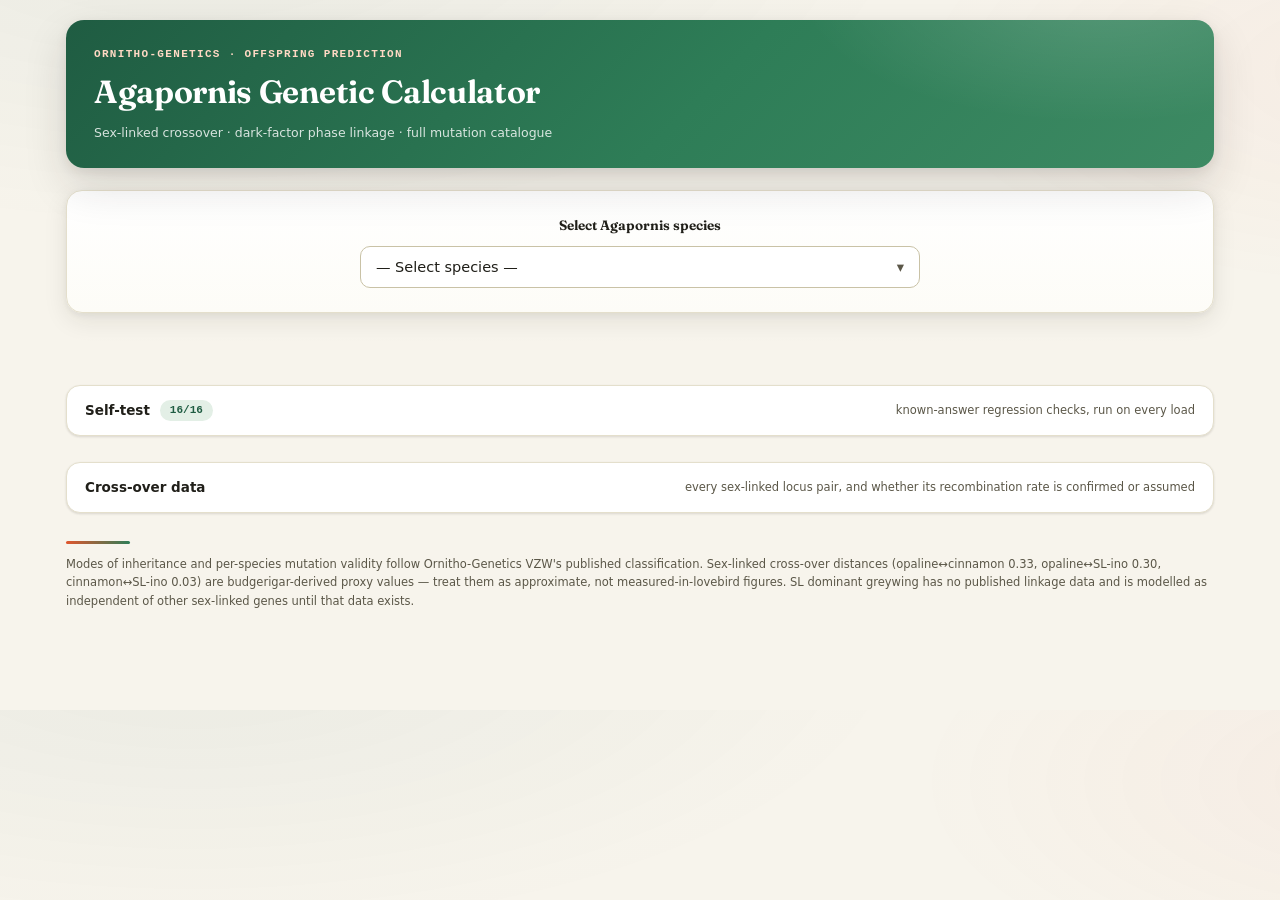
==== index.html @ 7ef927b9 "Initial commit: Agapornis genetic offspring calculator Client-side calculator predicting chick pheno" ====
<!DOCTYPE html>
<html lang="en">
<head>
<meta charset="UTF-8">
<meta name="viewport" content="width=device-width, initial-scale=1.0">
<title>Agapornis Genetic Calculator</title>
<link rel="preconnect" href="https://fonts.googleapis.com">
<link rel="preconnect" href="https://fonts.gstatic.com" crossorigin>
<link href="https://fonts.googleapis.com/css2?family=Fraunces:opsz,wght@9..144,500;9..144,650;9..144,750&display=swap" rel="stylesheet">
<link rel="stylesheet" href="style.css">
</head>
<body>
<div class="wrap">

  <header class="masthead">
    <div class="brand">
      <div class="kicker">Ornitho-genetics · offspring prediction</div>
      <h1>Agapornis Genetic Calculator</h1>
      <div class="sub">Sex-linked crossover · dark-factor phase linkage · full mutation catalogue</div>
    </div>
  </header>

  <!-- Shown only when viewing a shared-results link (#shared=...); replaces
       the interactive calculator with a read-only summary. Populated by
       enterSharedView() in script.js. -->
  <div id="shared-banner" style="display:none;"></div>

  <div class="header-controls" id="header-controls">
    <label for="species-trigger" class="field-label">Select Agapornis species</label>
    <div class="custom-select" id="species-custom">
      <button type="button" class="custom-select-trigger" id="species-trigger" aria-haspopup="listbox" aria-expanded="false">
        <span id="species-trigger-label">— Select species —</span>
        <span class="custom-select-arrow">&#9662;</span>
      </button>
      <ul class="custom-select-options" id="species-options" role="listbox" style="display:none;">
        <li role="option" data-value="none">— Select species —</li>
        <li role="option" data-value="white_eye_ring">White Eye-Ring Group (<i>A. fischeri</i>, <i>A. personatus</i>, <i>A. lilianae</i>, <i>A. nigrigenis</i>)</li>
        <li role="option" data-value="roseicollis"><i>Agapornis roseicollis</i></li>
        <li role="option" data-value="taranta"><i>Agapornis taranta</i></li>
      </ul>
    </div>
    <!-- Hidden native select: the real value store. All existing JS reads
         document.getElementById("species").value; only the visible control
         above it changed, to allow partial italics inside options. -->
    <select id="species" style="display:none;" tabindex="-1" aria-hidden="true">
      <option value="none">-- Select Species --</option>
      <option value="white_eye_ring">White Eye-Ring Group (Fischeri, Personatus, Lilianae, Nigrigenis)</option>
      <option value="roseicollis">Agapornis roseicollis</option>
      <option value="taranta">Agapornis taranta</option>
    </select>
  </div>

  <div id="symbol-toggle-wrap" style="display:none;">
    <button type="button" class="btn ghost small" id="toggle-symbols-btn" onclick="toggleGeneticSymbols()">Hide genetic symbols</button>
  </div>

  <div class="container" id="calculator-ui" style="display: none;">
    <section class="bird-column sire" id="sire-column">
      <h2><span class="dot"></span>Sire <span class="sexmark">♂ ZZ</span></h2>
      <div id="sire-categories"></div>
    </section>
    <section class="bird-column dam" id="dam-column">
      <h2><span class="dot"></span>Dam <span class="sexmark">♀ ZW</span></h2>
      <div id="dam-categories"></div>
    </section>
  </div>

  <div id="controls-container" class="actions">
    <button type="button" class="btn ghost" id="reset-btn" style="display: none;" onclick="resetCalculator()">Reset</button>
    <button type="button" class="btn primary" id="calc-btn" style="display: none;" onclick="calculateGenetics()">Generate offspring</button>
  </div>

  <!-- RESULTS DISPLAY -->
  <div id="results-container">
    <h2>Breeding outcome</h2>
    <div id="parents-summary" class="parents-summary"></div>
    <div id="results-content"></div>

    <div id="share-container" style="display:none;">
      <button type="button" class="btn ghost small" id="share-btn" onclick="shareResults()">Share results</button>
      <div id="share-link-box" class="share-link-box" style="display:none;"></div>
    </div>
  </div>

  <details class="self-test" id="self-test-panel">
    <summary>Self-test <span class="pill" id="self-test-pill">…</span>
      <span class="sthint">known-answer regression checks, run on every load</span></summary>
    <div id="self-test-body"></div>
  </details>

  <details class="self-test" id="linkage-panel">
    <summary>Cross-over data
      <span class="sthint">every sex-linked locus pair, and whether its recombination rate is confirmed or assumed</span></summary>
    <div id="linkage-body" class="linkage-list"></div>
  </details>

  <footer class="footnote">
    Modes of inheritance and per-species mutation validity follow Ornitho-Genetics VZW's published
    classification. Sex-linked cross-over distances (opaline↔cinnamon 0.33, opaline↔SL-ino 0.30,
    cinnamon↔SL-ino 0.03) are budgerigar-derived proxy values — treat them as approximate, not
    measured-in-lovebird figures. SL dominant greywing has no published linkage data and is modelled
    as independent of other sex-linked genes until that data exists.
  </footer>
</div>

<script src="script.js"></script>
</body>
</html>
---- style.css ----
@import url('https://fonts.googleapis.com/css2?family=Fraunces:opsz,wght@9..144,500;9..144,650;9..144,750&display=swap');

:root{
  --paper:#F7F4EC; --ink:#201F19; --ink-soft:#5B5748; --line:#E4DFCC; --line-strong:#C9C2A6;
  --green:#1F5C42; --green-2:#2E7D57; --green-soft:#E3EFE6;
  --coral:#E0562E; --coral-2:#F3814A; --coral-soft:#FCE6DA;
  --sire:#25507A; --sire-2:#3A75AC; --sire-soft:#E4EDF5;
  --dam:#9C2F4F; --dam-2:#C5486D; --dam-soft:#F6E4EA;
  --warn:#8A6D1E; --warn-soft:#F7EFD6; --ok:#1F5C42; --bad:#B23A32;
  --mono:ui-monospace,"SF Mono",Menlo,Consolas,"Liberation Mono",monospace;
  --sans:system-ui,-apple-system,"Segoe UI",Roboto,Helvetica,Arial,sans-serif;
  --display:"Fraunces",Georgia,serif;
  --r:10px;
  --shadow-sm:0 1px 3px rgba(32,31,25,.06), 0 1px 2px rgba(32,31,25,.08);
  --shadow-md:0 8px 24px rgba(32,31,25,.09), 0 2px 6px rgba(32,31,25,.06);
  --shadow-lg:0 18px 44px rgba(32,31,25,.14), 0 4px 12px rgba(32,31,25,.08);
}
*{box-sizing:border-box}
html,body{margin:0}
body{background:
    radial-gradient(1200px 500px at 15% -10%, rgba(31,92,66,.06), transparent 60%),
    radial-gradient(900px 400px at 110% 10%, rgba(224,86,46,.05), transparent 55%),
    var(--paper);
  color:var(--ink);font-family:var(--sans);line-height:1.55;
  -webkit-font-smoothing:antialiased;font-size:15px}
.wrap{max-width:1180px;margin:0 auto;padding:20px 16px 100px}
sup{font-size:.72em} sub{font-size:.72em}

/* ---------- masthead ---------- */
.masthead{position:relative;border:none;border-radius:18px;padding:26px 28px;margin-bottom:22px;
  background:linear-gradient(135deg, var(--green) 0%, var(--green-2) 55%, #3d8a63 100%);
  box-shadow:var(--shadow-lg);overflow:hidden}
.masthead::after{content:"";position:absolute;inset:0;
  background:radial-gradient(500px 220px at 90% -20%, rgba(255,255,255,.16), transparent 60%);
  pointer-events:none}
.brand h1{font-family:var(--display);font-size:32px;margin:4px 0 0;letter-spacing:-.01em;
  font-weight:650;color:#fff}
.brand .sub{font-size:12.5px;color:rgba(255,255,255,.82);margin-top:6px}
.kicker{font-family:var(--mono);font-size:11px;color:#FFD9C4;letter-spacing:.12em;text-transform:uppercase;font-weight:600}

/* ---------- header controls / species select ---------- */
.header-controls{text-align:center;margin-bottom:24px;padding:24px;
  background:linear-gradient(180deg, #fff, #fdfcf7);
  border:1px solid var(--line);border-radius:16px;box-shadow:var(--shadow-md)}
.field-label{display:block;font-weight:650;font-size:13.5px;margin-bottom:10px;color:var(--ink);font-family:var(--display)}
.custom-select{position:relative;width:100%;max-width:560px;margin:0 auto;text-align:left}
.custom-select-trigger{font-size:14.5px;padding:12px 15px;width:100%;border:1.5px solid var(--line-strong);
  border-radius:var(--r);cursor:pointer;background:#fff;color:var(--ink);display:flex;justify-content:space-between;
  align-items:center;font-family:inherit;transition:border-color .15s,box-shadow .15s}
.custom-select-trigger:hover,.custom-select-trigger:focus{border-color:var(--green-2);outline:none;
  box-shadow:0 0 0 4px var(--green-soft)}
.custom-select-arrow{color:var(--ink-soft);margin-left:10px}
.custom-select-options{list-style:none;margin:6px 0 0;padding:5px;position:absolute;left:0;right:0;z-index:20;
  background:#fff;border:1.5px solid var(--green-2);border-radius:var(--r);box-shadow:var(--shadow-lg);
  max-height:280px;overflow-y:auto}
.custom-select-options li{padding:9px 12px;border-radius:6px;cursor:pointer;font-size:14px;color:var(--ink)}
.custom-select-options li:hover{background:var(--green-soft);color:var(--green)}

/* ---------- buttons ---------- */
.btn{font-family:var(--sans);font-size:14.5px;font-weight:650;padding:12px 24px;border-radius:var(--r);
  border:1px solid transparent;cursor:pointer;transition:transform .12s ease,box-shadow .12s ease,background .15s ease}
.btn.small{padding:8px 14px;font-size:13px}
.btn.primary{background:linear-gradient(135deg, var(--coral-2), var(--coral));color:#fff;box-shadow:var(--shadow-md)}
.btn.primary:hover{transform:translateY(-1px);box-shadow:var(--shadow-lg)}
.btn.primary:active{transform:translateY(0)}
.btn.ghost{background:#fff;border-color:var(--line-strong);color:var(--ink-soft);box-shadow:var(--shadow-sm)}
.btn.ghost:hover{border-color:var(--ink);color:var(--ink);transform:translateY(-1px)}
#symbol-toggle-wrap{text-align:right;margin:0 0 12px}
.actions{position:sticky;bottom:0;background:linear-gradient(to top,var(--paper) 70%,transparent);
  padding:16px 0 6px;margin-top:10px;display:flex;gap:10px;justify-content:center;z-index:5}

/* ---------- parent columns ---------- */
.container{display:flex;gap:18px;flex-wrap:wrap}
.bird-column{flex:1;min-width:320px;background:#fff;border:1px solid var(--line);border-radius:16px;
  padding:16px 16px 20px;overflow:hidden;box-shadow:var(--shadow-md);position:relative;
  border-top:4px solid var(--line)}
.bird-column.sire{border-top-color:var(--sire-2)} .bird-column.dam{border-top-color:var(--dam-2)}
.bird-column h2{display:flex;align-items:center;gap:9px;font-family:var(--display);font-size:17px;
  font-weight:650;margin:0 0 14px;padding-bottom:12px;border-bottom:1px solid var(--line)}
.bird-column h2 .dot{width:12px;height:12px;border-radius:50%;flex:none;box-shadow:0 0 0 4px currentColor;opacity:.9}
.bird-column.sire h2 .dot{background:var(--sire-2);color:var(--sire-soft)}
.bird-column.dam h2 .dot{background:var(--dam-2);color:var(--dam-soft)}
.bird-column h2 .sexmark{margin-left:auto;font-family:var(--mono);font-size:11.5px;color:var(--ink-soft);font-weight:400}

/* ---------- category accordions ---------- */
details.cat{border-bottom:1px solid var(--line);border-radius:8px}
details.cat:last-child{border-bottom:none}
details.cat>summary{cursor:pointer;list-style:none;padding:11px 8px;font-size:12.5px;font-weight:750;
  color:var(--ink);letter-spacing:.02em;text-transform:uppercase;display:flex;align-items:center;gap:8px;
  border-radius:8px;transition:background .12s}
details.cat>summary:hover{background:var(--green-soft)}
details.cat>summary::-webkit-details-marker{display:none}
details.cat>summary::before{content:"";width:7px;height:7px;border-right:2px solid var(--coral);
  border-bottom:2px solid var(--coral);transform:rotate(-45deg);transition:transform .15s;flex:none}
details.cat[open]>summary::before{transform:rotate(45deg)}
.moi-h{font-size:11px;font-weight:700;color:var(--coral);text-transform:uppercase;letter-spacing:.05em;
  margin:12px 2px 4px}
.locus-block{margin:4px 0 4px 10px;padding-left:10px;border-left:2px solid var(--green-2)}
.locus-h{font-size:11.5px;color:var(--ink-soft);font-style:italic;margin:8px 0 4px}

/* ---------- mutation item ---------- */
.mutation-item{padding:8px 6px 10px;border-top:1px dashed var(--line);border-radius:6px;transition:background .12s}
.mutation-item:hover{background:#fbfaf5}
.mutation-item:first-of-type{border-top:none}
.mutation-label{display:flex;align-items:baseline;gap:10px;cursor:pointer;user-select:none;width:100%}
.mutation-label input[type="checkbox"]{margin-top:3px;flex:none;width:16px;height:16px;accent-color:var(--green-2)}
.mut-sym{font-family:var(--mono);font-size:12px;color:var(--green);background:var(--green-soft);
  border-radius:5px;padding:1px 7px;white-space:nowrap;flex:none;font-weight:600}
.mut-name{font-size:13.5px;color:var(--ink)}
.gene-options{display:none;margin:9px 0 0 26px}
.mutation-item.active .gene-options{display:block}
.seg{display:flex;gap:6px;flex-wrap:wrap}
.seg label{font-size:12px;padding:5px 12px;border-radius:16px;cursor:pointer;border:1px solid var(--line-strong);
  color:var(--ink-soft);background:transparent}
.seg label input{display:none}
.seg label:has(input:checked){background:var(--ink);border-color:var(--ink);color:#fff}

/* z-assign / t-assign (contextual linkage notes) */
.z-assign,.t-assign{display:none;margin-top:9px;padding:10px 11px;background:var(--green-soft);border-radius:var(--r)}
.assign-row{display:flex;align-items:center;gap:8px;flex-wrap:wrap}
.assign-label{font-size:11.5px;font-weight:700;color:var(--green);text-transform:uppercase;letter-spacing:.03em}
.pillopt{font-size:12px;padding:4px 11px;border-radius:14px;cursor:pointer;border:1px solid var(--line-strong);
  background:#fff;color:var(--ink-soft)}
.pillopt input{display:none}
.pillopt:has(input:checked){background:var(--green);border-color:var(--green);color:#fff}
.assign-note{font-size:11.5px;color:var(--ink-soft);margin:7px 0 0;line-height:1.4}

/* mutation notes */
.mnote{font-size:11.5px;border-radius:8px;padding:8px 10px;margin:8px 0 0 26px;line-height:1.4}
.mnote.warn{background:var(--warn-soft);color:var(--warn)}
.mnote.flag{background:var(--coral-soft);color:var(--coral);font-style:italic}
.mnote.info{background:var(--line);color:var(--ink-soft)}

/* ---------- results ---------- */
#results-container{display:none;margin-top:28px;background:#fff;border:1px solid var(--line);
  border-radius:16px;padding:22px;box-shadow:var(--shadow-md)}
#results-container>h2{font-family:var(--display);font-size:21px;margin:0 0 14px;font-weight:650}
.parents-summary{margin-bottom:18px}
.parents-heading{display:none}
.parents-table{width:100%;border-collapse:collapse;font-size:13.5px}
.parents-table th{text-align:left;padding:6px 10px;border-bottom:2px solid var(--ink);font-size:11px;
  text-transform:uppercase;letter-spacing:.04em;color:var(--ink-soft)}
.parents-table td{padding:10px;border-bottom:1px solid var(--line);vertical-align:middle}
.genetic-formula{font-family:var(--mono);font-size:12.5px;color:var(--green);font-weight:600}
.col-genetic-formula{width:40%}

#results-content h3{font-family:var(--display);font-size:16px;font-weight:650;margin:22px 0 8px;padding-bottom:6px;
  border-bottom:2px solid var(--line);display:flex;align-items:center;gap:8px}
#results-content h3::before{content:"";width:11px;height:11px;border-radius:50%;background:var(--ink-soft);
  box-shadow:0 0 0 3px var(--line)}
#results-content h3.sex-m::before{background:var(--sire-2);box-shadow:0 0 0 3px var(--sire-soft)}
#results-content h3.sex-f::before{background:var(--dam-2);box-shadow:0 0 0 3px var(--dam-soft)}
#results-content h3 .sexmark{margin-left:auto;font-family:var(--mono);font-size:11px;color:var(--ink-soft);font-weight:400}
#results-content h3:first-child{margin-top:0}
table{width:100%;border-collapse:collapse;font-size:13.5px;margin-bottom:16px}
th{background:transparent;color:var(--ink-soft);padding:8px 10px;text-align:left;font-size:11px;
  text-transform:uppercase;letter-spacing:.03em;border-bottom:2px solid var(--ink)}
td{padding:10px;border-bottom:1px solid var(--line)}
tbody tr{transition:background .12s}
tbody tr:hover{background:#fbfaf5}
tr:last-child td{border-bottom:none}
.co-badge{font-family:var(--mono);font-size:9.5px;color:#fff;
  background:linear-gradient(135deg,var(--coral-2),var(--coral));border-radius:5px;
  padding:2px 7px;margin-left:7px;letter-spacing:.03em;vertical-align:middle;font-weight:600}
.prob-cell{display:flex;flex-direction:column;gap:4px;min-width:90px}
.prob-num{font-family:var(--mono);font-weight:700;font-size:13px}
.prob-bar{display:block;height:5px;border-radius:3px;background:var(--line);overflow:hidden}
.prob-bar i{display:block;height:100%;background:linear-gradient(90deg,var(--green),var(--green-2))}

.mutation-warning-note{background:var(--warn-soft);color:var(--warn);border-radius:var(--r);
  padding:11px 14px;margin-top:10px;font-size:12.5px;display:flex;gap:8px;align-items:flex-start;
  border-left:3px solid var(--warn)}
.mutation-warning-note::before{content:"⚠";font-size:1.1em;line-height:1}

/* share */
#share-container{text-align:center;margin-top:20px}
.share-link-box{margin-top:12px;display:flex;gap:8px;justify-content:center;flex-wrap:wrap;align-items:center}
.share-link-box input{flex:1;min-width:220px;max-width:480px;padding:9px 11px;border:1px solid var(--line-strong);
  border-radius:var(--r);font-size:12.5px;color:var(--ink);background:var(--paper);font-family:var(--mono)}
.share-link-box button{padding:9px 15px;border:none;border-radius:var(--r);background:var(--green);color:#fff;
  font-weight:600;cursor:pointer;font-size:13px}
.share-link-box button:hover{background:#255a41}

/* shared-view banner */
#shared-banner{background:var(--sire-soft);border:1px solid var(--sire);border-radius:var(--r);
  padding:13px 16px;margin-bottom:20px;text-align:center;color:var(--ink);font-size:13.5px;
  display:flex;flex-wrap:wrap;gap:12px;align-items:center;justify-content:center}
#shared-banner button{padding:7px 14px;border:none;border-radius:var(--r);background:var(--ink);
  color:#fff;font-weight:600;cursor:pointer;font-size:12.5px}

/* symbols hide toggle */
body.hide-genetic-symbols .mut-sym{display:none}
body.hide-genetic-symbols .col-genetic-formula{display:none}

/* ---------- self-test panel ---------- */
details.self-test{margin-top:26px;border:1px solid var(--line);border-radius:14px;background:#fff;
  box-shadow:var(--shadow-sm);overflow:hidden}
details.self-test>summary{cursor:pointer;padding:14px 18px;font-size:13.5px;font-weight:700;
  display:flex;align-items:center;gap:10px;list-style:none;transition:background .12s}
details.self-test>summary:hover{background:var(--green-soft)}
details.self-test>summary::-webkit-details-marker{display:none}
.sthint{margin-left:auto;font-weight:400;color:var(--ink-soft);font-size:11.5px}
.pill{font-family:var(--mono);font-size:11px;padding:2px 10px;border-radius:12px;background:var(--line);color:var(--ink-soft);font-weight:600}
.pill.ok{background:var(--green-soft);color:var(--ok)}
.pill.bad{background:#f7e3e1;color:var(--bad)}
#self-test-body{padding:0 18px 14px}
.tcase{border-top:1px solid var(--line);padding:9px 0;font-size:12.5px}
.tcase-top{display:flex;justify-content:space-between;gap:10px}
.tstatus{font-family:var(--mono);font-size:11px;font-weight:600}
.tstatus.ok{color:var(--ok)} .tstatus.bad{color:var(--bad)}
.tdetail{font-family:var(--mono);font-size:11px;color:var(--ink-soft);margin-top:3px}

.linkage-list{padding:0 18px 14px}
.lrow{display:grid;grid-template-columns:1.4fr .9fr auto 2fr;gap:12px;align-items:center;
  border-top:1px solid var(--line);padding:9px 0;font-size:12px}
.lrow:first-child{border-top:none}
.lpair{font-weight:700;color:var(--ink)}
.lval{font-family:var(--mono);color:var(--ink-soft)}
.lpill{font-family:var(--mono);font-size:10px;padding:2px 8px;border-radius:10px;text-align:center;white-space:nowrap;font-weight:600}
.lpill.ok{background:var(--green-soft);color:var(--ok)}
.lpill.bad{background:var(--warn-soft);color:var(--warn)}
.lsource{color:var(--ink-soft);font-size:11px;line-height:1.4}
.mutation-warning-note.linkage{background:var(--coral-soft);color:#8a4326;border-left-color:var(--coral)}
.mutation-warning-note.linkage::before{content:"⇄"}
@media(max-width:700px){.lrow{grid-template-columns:1fr;gap:4px}}

.footnote{margin-top:28px;font-size:11.5px;color:var(--ink-soft);padding-top:14px;line-height:1.6;
  border-top:none;position:relative}
.footnote::before{content:"";position:absolute;top:0;left:0;width:64px;height:3px;border-radius:3px;
  background:linear-gradient(90deg,var(--coral),var(--green-2))}

/* ---------- responsive ---------- */
@media(max-width:760px){
  .container{flex-direction:column}
  .bird-column{min-width:0}
  .parents-table,.parents-table thead,.parents-table tbody,.parents-table th,.parents-table td,.parents-table tr{
    display:block;width:100%}
  .parents-table thead{display:none}
  .parents-table tr{margin-bottom:10px;padding-bottom:8px;border-bottom:1px solid var(--line)}
  .parents-table td{padding:3px 0;border:none}
  .actions{flex-direction:column}
  .actions .btn{width:100%}
}
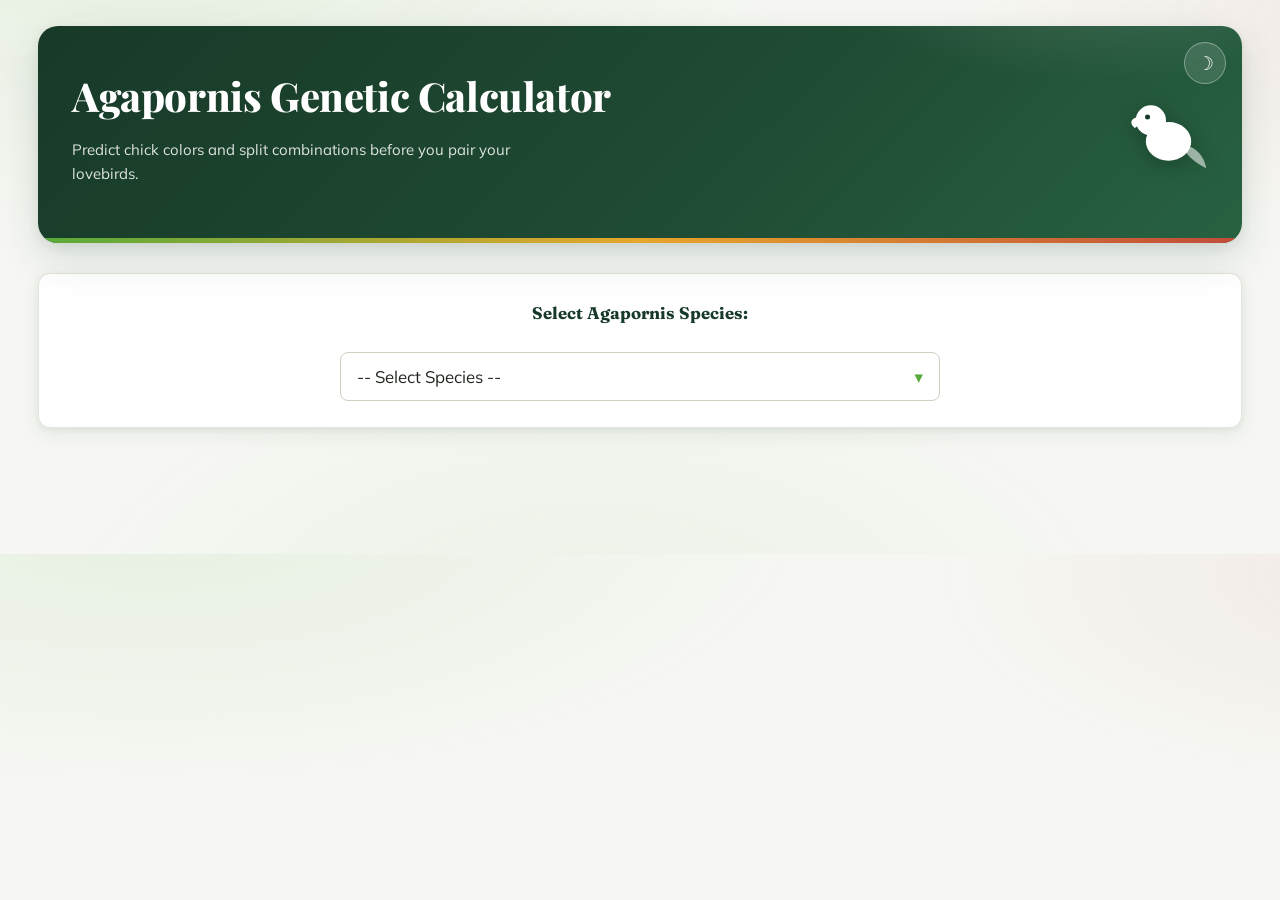
==== commit e9ee4c90: "Redesign UI: LAB theme, dark mode, responsive layout, validation - Rounded masthead with logo, tagli" ====
--- a/index.html
+++ b/index.html
@@ -1,108 +1,120 @@
 <!DOCTYPE html>
 <html lang="en">
 <head>
-<meta charset="UTF-8">
-<meta name="viewport" content="width=device-width, initial-scale=1.0">
-<title>Agapornis Genetic Calculator</title>
-<link rel="preconnect" href="https://fonts.googleapis.com">
-<link rel="preconnect" href="https://fonts.gstatic.com" crossorigin>
-<link href="https://fonts.googleapis.com/css2?family=Fraunces:opsz,wght@9..144,500;9..144,650;9..144,750&display=swap" rel="stylesheet">
-<link rel="stylesheet" href="style.css">
+    <meta charset="UTF-8">
+    <meta name="viewport" content="width=device-width, initial-scale=1.0">
+    <title>Agapornis Genetic Calculator</title>
+    <script>
+    (function () {
+        try {
+            var saved = localStorage.getItem("agapornis-theme");
+            var theme = saved || (window.matchMedia && window.matchMedia("(prefers-color-scheme: dark)").matches ? "dark" : "light");
+            document.documentElement.setAttribute("data-theme", theme);
+        } catch (e) {}
+    })();
+    </script>
+    <link rel="preconnect" href="https://fonts.googleapis.com">
+    <link rel="preconnect" href="https://fonts.gstatic.com" crossorigin>
+    <link href="https://fonts.googleapis.com/css2?family=Fraunces:opsz,wght@9..144,500;9..144,600;9..144,700&family=Mulish:wght@400;500;600;700;800&display=swap" rel="stylesheet">
+    <link rel="stylesheet" href="style.css">
 </head>
 <body>
-<div class="wrap">
 
-  <header class="masthead">
-    <div class="brand">
-      <div class="kicker">Ornitho-genetics · offspring prediction</div>
-      <h1>Agapornis Genetic Calculator</h1>
-      <div class="sub">Sex-linked crossover · dark-factor phase linkage · full mutation catalogue</div>
+    <header class="masthead">
+        <button type="button" id="theme-toggle" class="theme-toggle" onclick="toggleTheme()" aria-label="Toggle dark/light mode" title="Toggle dark/light mode">
+            <span id="theme-toggle-icon">&#9789;</span>
+        </button>
+        <div class="masthead-brand">
+            <div class="masthead-text">
+                <h1>Agapornis Genetic Calculator</h1>
+                <p class="sub">Predict chick colors and split combinations before you pair your lovebirds.</p>
+            </div>
+            <svg class="masthead-logo" viewBox="0 0 100 100" aria-hidden="true">
+                <path class="masthead-logo-tail" d="M22 66 C10 70 4 82 2 92 C15 86 24 78 30 68 Z"/>
+                <ellipse class="masthead-logo-body" cx="47" cy="60" rx="27" ry="23"/>
+                <path class="masthead-logo-wing" d="M28 50 C39 42 57 44 64 58 C51 61 37 60 28 50 Z"/>
+                <circle class="masthead-logo-head" cx="68" cy="35" r="18"/>
+                <path class="masthead-logo-beak" d="M83 31 C92 32 94 39 87 44 C82 41 80 36 83 31 Z"/>
+                <circle class="masthead-logo-eye" cx="72" cy="31" r="3"/>
+            </svg>
+        </div>
+    </header>
+
+    <!-- Shown only when viewing a shared-results link (#shared=...); replaces
+         the interactive calculator with a read-only summary. Populated by
+         enterSharedView() in script.js. -->
+    <div id="shared-banner" style="display:none;"></div>
+
+    <div class="header-controls" id="header-controls">
+        <label for="species-trigger"><strong>Select Agapornis Species:</strong></label><br><br>
+        <div class="custom-select" id="species-custom">
+            <button type="button" class="custom-select-trigger" id="species-trigger" aria-haspopup="listbox" aria-expanded="false">
+                <span id="species-trigger-label">-- Select Species --</span>
+                <span class="custom-select-arrow">&#9662;</span>
+            </button>
+            <ul class="custom-select-options" id="species-options" role="listbox" style="display:none;">
+                <li role="option" data-value="none">-- Select Species --</li>
+                <li role="option" data-value="white_eye_ring">White Eye-Ring Group (<i>A. fischeri</i>, <i>A. personatus</i>, <i>A. lilianae</i>, <i>A. nigrigenis</i>)</li>
+                <li role="option" data-value="roseicollis"><i>Agapornis roseicollis</i></li>
+                <li role="option" data-value="taranta"><i>Agapornis taranta</i></li>
+            </ul>
+        </div>
+        <!-- Hidden native select: the real value store. All existing JS
+             reads document.getElementById("species").value, so this stays
+             functionally identical to before — only the visible control
+             above it changed, to allow partial italics inside options. -->
+        <select id="species" style="display:none;" tabindex="-1" aria-hidden="true">
+            <option value="none">-- Select Species --</option>
+            <option value="white_eye_ring">White Eye-Ring Group (Fischeri, Personatus, Lilianae, Nigrigenis)</option>
+            <option value="roseicollis">Agapornis roseicollis</option>
+            <option value="taranta">Agapornis taranta</option>
+        </select>
     </div>
-  </header>
 
-  <!-- Shown only when viewing a shared-results link (#shared=...); replaces
-       the interactive calculator with a read-only summary. Populated by
-       enterSharedView() in script.js. -->
-  <div id="shared-banner" style="display:none;"></div>
+    <div id="symbol-toggle-wrap" style="display:none; text-align:left; margin: 0 0 15px;">
+        <button type="button" id="toggle-symbols-btn" onclick="toggleGeneticSymbols()">Hide Genetic Symbols</button>
+    </div>
 
-  <div class="header-controls" id="header-controls">
-    <label for="species-trigger" class="field-label">Select Agapornis species</label>
-    <div class="custom-select" id="species-custom">
-      <button type="button" class="custom-select-trigger" id="species-trigger" aria-haspopup="listbox" aria-expanded="false">
-        <span id="species-trigger-label">— Select species —</span>
-        <span class="custom-select-arrow">&#9662;</span>
-      </button>
-      <ul class="custom-select-options" id="species-options" role="listbox" style="display:none;">
-        <li role="option" data-value="none">— Select species —</li>
-        <li role="option" data-value="white_eye_ring">White Eye-Ring Group (<i>A. fischeri</i>, <i>A. personatus</i>, <i>A. lilianae</i>, <i>A. nigrigenis</i>)</li>
-        <li role="option" data-value="roseicollis"><i>Agapornis roseicollis</i></li>
-        <li role="option" data-value="taranta"><i>Agapornis taranta</i></li>
-      </ul>
+    <div class="container" id="calculator-ui" style="display: none;">
+        <!-- SIRE COLUMN -->
+        <div class="bird-column" id="sire-column">
+            <h2>1.0 Sire (Male) <span class="sex-badge sex-badge-sire" title="Male lovebirds are the homogametic sex (ZZ)">&#9794; ZZ</span></h2>
+            <div id="sire-categories"></div>
+        </div>
+
+        <!-- DAM COLUMN -->
+        <div class="bird-column" id="dam-column">
+            <h2>0.1 Dam (Female) <span class="sex-badge sex-badge-dam" title="Female lovebirds are the heterogametic sex (ZW) &mdash; they carry the sex-linked traits they pass to sons">&#9792; ZW</span></h2>
+            <div id="dam-categories"></div>
+        </div>
     </div>
-    <!-- Hidden native select: the real value store. All existing JS reads
-         document.getElementById("species").value; only the visible control
-         above it changed, to allow partial italics inside options. -->
-    <select id="species" style="display:none;" tabindex="-1" aria-hidden="true">
-      <option value="none">-- Select Species --</option>
-      <option value="white_eye_ring">White Eye-Ring Group (Fischeri, Personatus, Lilianae, Nigrigenis)</option>
-      <option value="roseicollis">Agapornis roseicollis</option>
-      <option value="taranta">Agapornis taranta</option>
-    </select>
-  </div>
 
-  <div id="symbol-toggle-wrap" style="display:none;">
-    <button type="button" class="btn ghost small" id="toggle-symbols-btn" onclick="toggleGeneticSymbols()">Hide genetic symbols</button>
-  </div>
+    <div id="controls-container">
+        <div id="validation-reminder" class="validation-reminder" style="display:none;"></div>
+        <div class="action-buttons">
+            <button type="button" id="toggle-symbols-btn-2" style="display: none;" onclick="toggleGeneticSymbols()">Hide Genetic Symbols</button>
+            <button type="button" id="reset-btn" style="display: none;" onclick="resetCalculator()">Reset</button>
+            <button type="button" id="calc-btn" style="display: none;" onclick="calculateGenetics()">Generate Offspring</button>
+        </div>
+    </div>
 
-  <div class="container" id="calculator-ui" style="display: none;">
-    <section class="bird-column sire" id="sire-column">
-      <h2><span class="dot"></span>Sire <span class="sexmark">♂ ZZ</span></h2>
-      <div id="sire-categories"></div>
-    </section>
-    <section class="bird-column dam" id="dam-column">
-      <h2><span class="dot"></span>Dam <span class="sexmark">♀ ZW</span></h2>
-      <div id="dam-categories"></div>
-    </section>
-  </div>
+    <!-- RESULTS DISPLAY -->
+    <div id="results-container">
+        <h2>Breeding Outcome</h2>
+        <div id="parents-summary" class="parents-summary"></div>
+        <div id="results-content"></div>
 
-  <div id="controls-container" class="actions">
-    <button type="button" class="btn ghost" id="reset-btn" style="display: none;" onclick="resetCalculator()">Reset</button>
-    <button type="button" class="btn primary" id="calc-btn" style="display: none;" onclick="calculateGenetics()">Generate offspring</button>
-  </div>
+        <!-- Only shown once a breeding result has been generated (toggled by
+             renderResults() in script.js). Generates a URL that encodes just
+             the parents' phenotype/genotype and the offspring
+             genotype/phenotype/probability table, so opening the link shows
+             a read-only results summary without the interactive calculator. -->
+        <div id="share-container" style="display:none; text-align:center; margin-top:20px;">
+            <button type="button" id="share-btn" onclick="shareResults()">Share Results</button>
+            <div id="share-link-box" class="share-link-box" style="display:none;"></div>
+        </div>
+    </div>
 
-  <!-- RESULTS DISPLAY -->
-  <div id="results-container">
-    <h2>Breeding outcome</h2>
-    <div id="parents-summary" class="parents-summary"></div>
-    <div id="results-content"></div>
-
-    <div id="share-container" style="display:none;">
-      <button type="button" class="btn ghost small" id="share-btn" onclick="shareResults()">Share results</button>
-      <div id="share-link-box" class="share-link-box" style="display:none;"></div>
-    </div>
-  </div>
-
-  <details class="self-test" id="self-test-panel">
-    <summary>Self-test <span class="pill" id="self-test-pill">…</span>
-      <span class="sthint">known-answer regression checks, run on every load</span></summary>
-    <div id="self-test-body"></div>
-  </details>
-
-  <details class="self-test" id="linkage-panel">
-    <summary>Cross-over data
-      <span class="sthint">every sex-linked locus pair, and whether its recombination rate is confirmed or assumed</span></summary>
-    <div id="linkage-body" class="linkage-list"></div>
-  </details>
-
-  <footer class="footnote">
-    Modes of inheritance and per-species mutation validity follow Ornitho-Genetics VZW's published
-    classification. Sex-linked cross-over distances (opaline↔cinnamon 0.33, opaline↔SL-ino 0.30,
-    cinnamon↔SL-ino 0.03) are budgerigar-derived proxy values — treat them as approximate, not
-    measured-in-lovebird figures. SL dominant greywing has no published linkage data and is modelled
-    as independent of other sex-linked genes until that data exists.
-  </footer>
-</div>
-
-<script src="script.js"></script>
+    <script src="script.js"></script>
 </body>
-</html>
+</html>
--- a/style.css
+++ b/style.css
@@ -1,243 +1,484 @@
-@import url('https://fonts.googleapis.com/css2?family=Fraunces:opsz,wght@9..144,500;9..144,650;9..144,750&display=swap');
+/* ============================================================================
+   Agapornis Genetic Calculator — LAB (Lovebird Association of Bangladesh) theme
+   ---------------------------------------------------------------------------
+   STYLING ONLY. No text, wording, ordering, casing, italics, calculation, or
+   data is changed by this file. Every selector below targets a class/id that
+   script.js already creates or reads; none are renamed. Palette taken from
+   lovebirdassociation.com (forest green + grass green) plus the peach-faced
+   lovebird's own coral/orange plumage as the natural accent.
+   ========================================================================== */
+
+@import url('https://fonts.googleapis.com/css2?family=Fraunces:opsz,wght@9..144,500;9..144,600;9..144,700&family=Mulish:wght@400;500;600;700;800&family=Playfair+Display:wght@700;800&display=swap');
 
 :root{
-  --paper:#F7F4EC; --ink:#201F19; --ink-soft:#5B5748; --line:#E4DFCC; --line-strong:#C9C2A6;
-  --green:#1F5C42; --green-2:#2E7D57; --green-soft:#E3EFE6;
-  --coral:#E0562E; --coral-2:#F3814A; --coral-soft:#FCE6DA;
-  --sire:#25507A; --sire-2:#3A75AC; --sire-soft:#E4EDF5;
-  --dam:#9C2F4F; --dam-2:#C5486D; --dam-soft:#F6E4EA;
-  --warn:#8A6D1E; --warn-soft:#F7EFD6; --ok:#1F5C42; --bad:#B23A32;
+  /* --- LAB brand --- */
+  --forest:#173A28;        /* deep hero green (nav/footer/headers)   */
+  --forest-2:#1F4A33;
+  --grass:#58AA3A;         /* LAB primary button green               */
+  --grass-2:#4B9531;       /* darker grass for hover                 */
+  --grass-soft:#EAF4E3;    /* pale green wash                        */
+  --grass-border:#CFE3C2;
+  /* --- lovebird plumage accent --- */
+  --coral:#C24B3A;         /* peach-faced red/coral                  */
+  --coral-2:#D96A4A;
+  --coral-soft:#FBE9E2;
+  --gold:#E6A62B;          /* warm highlight (used sparingly)        */
+  --gold-2:#CF9420;
+  --gold-soft:#FBF1DA;
+  --gold-border:#ECD9A8;
+  --gold-ink:#7A5A12;      /* readable warm text on gold-soft surfaces */
+  /* --- neutrals --- */
+  --paper:#F6F7F3;         /* warm off-white body                    */
+  --card:#FFFFFF;
+  --ink:#20261F;
+  --ink-soft:#5C6357;
+  --line:#E2E6DC;
+  --line-strong:#CBD2C2;
+  /* legacy var names kept so any stray reference still resolves */
+  --primary:var(--forest); --secondary:var(--grass); --accent:var(--grass);
+  --reset-color:var(--coral); --bg:var(--paper); --card-bg:var(--card); --border:var(--line);
+  /* --- sex accents --- */
+  --sire:#2F6DA4; --sire-soft:#E6EEF6;
+  --dam:#B0466B; --dam-soft:#F7E7ED;
+  /* --- system --- */
   --mono:ui-monospace,"SF Mono",Menlo,Consolas,"Liberation Mono",monospace;
-  --sans:system-ui,-apple-system,"Segoe UI",Roboto,Helvetica,Arial,sans-serif;
+  --sans:"Mulish",system-ui,-apple-system,"Segoe UI",Roboto,sans-serif;
   --display:"Fraunces",Georgia,serif;
-  --r:10px;
-  --shadow-sm:0 1px 3px rgba(32,31,25,.06), 0 1px 2px rgba(32,31,25,.08);
-  --shadow-md:0 8px 24px rgba(32,31,25,.09), 0 2px 6px rgba(32,31,25,.06);
-  --shadow-lg:0 18px 44px rgba(32,31,25,.14), 0 4px 12px rgba(32,31,25,.08);
-}
+  --display-header:"Playfair Display",Georgia,serif;
+  --r:12px; --r-sm:8px;
+  --sh-sm:0 1px 2px rgba(23,58,40,.06),0 1px 3px rgba(23,58,40,.10);
+  --sh-md:0 6px 20px rgba(23,58,40,.08),0 2px 6px rgba(23,58,40,.06);
+  --sh-lg:0 16px 40px rgba(23,58,40,.14),0 4px 12px rgba(23,58,40,.08);
+}
+
+/* ---------- dark theme ---------- */
+:root[data-theme="dark"]{
+  --forest:#3FA06E; --forest-2:#2E7A54;
+  --grass:#7BC95A; --grass-2:#66B048; --grass-soft:#182619; --grass-border:#2E4A2A;
+  --coral:#E08267; --coral-2:#C96A4E; --coral-soft:#33221B;
+  --gold:#E6B84F; --gold-2:#C99A3A; --gold-soft:#302912; --gold-border:#4A3D22; --gold-ink:#E6C97A;
+  --paper:#12140F; --card:#1B1F18;
+  --ink:#EDEFE8; --ink-soft:#A9AF9E;
+  --line:#2B3126; --line-strong:#3C4434;
+  --sire:#7FB4E6; --sire-soft:#1C2732;
+  --dam:#E091AE; --dam-soft:#301B24;
+  --sh-sm:0 1px 2px rgba(0,0,0,.35),0 1px 3px rgba(0,0,0,.45);
+  --sh-md:0 6px 20px rgba(0,0,0,.4),0 2px 6px rgba(0,0,0,.3);
+  --sh-lg:0 16px 40px rgba(0,0,0,.55),0 4px 12px rgba(0,0,0,.35);
+}
+
 *{box-sizing:border-box}
-html,body{margin:0}
-body{background:
-    radial-gradient(1200px 500px at 15% -10%, rgba(31,92,66,.06), transparent 60%),
-    radial-gradient(900px 400px at 110% 10%, rgba(224,86,46,.05), transparent 55%),
+html{scroll-behavior:smooth}
+body{
+  font-family:var(--sans);
+  background:
+    radial-gradient(1100px 460px at 12% -8%, rgba(88,170,58,.10), transparent 60%),
+    radial-gradient(820px 380px at 108% 4%, rgba(194,75,58,.07), transparent 55%),
+    radial-gradient(900px 480px at 46% 115%, rgba(88,170,58,.07), transparent 60%),
     var(--paper);
-  color:var(--ink);font-family:var(--sans);line-height:1.55;
-  -webkit-font-smoothing:antialiased;font-size:15px}
-.wrap{max-width:1180px;margin:0 auto;padding:20px 16px 100px}
-sup{font-size:.72em} sub{font-size:.72em}
-
-/* ---------- masthead ---------- */
-.masthead{position:relative;border:none;border-radius:18px;padding:26px 28px;margin-bottom:22px;
-  background:linear-gradient(135deg, var(--green) 0%, var(--green-2) 55%, #3d8a63 100%);
-  box-shadow:var(--shadow-lg);overflow:hidden}
-.masthead::after{content:"";position:absolute;inset:0;
-  background:radial-gradient(500px 220px at 90% -20%, rgba(255,255,255,.16), transparent 60%);
-  pointer-events:none}
-.brand h1{font-family:var(--display);font-size:32px;margin:4px 0 0;letter-spacing:-.01em;
-  font-weight:650;color:#fff}
-.brand .sub{font-size:12.5px;color:rgba(255,255,255,.82);margin-top:6px}
-.kicker{font-family:var(--mono);font-size:11px;color:#FFD9C4;letter-spacing:.12em;text-transform:uppercase;font-weight:600}
-
-/* ---------- header controls / species select ---------- */
-.header-controls{text-align:center;margin-bottom:24px;padding:24px;
-  background:linear-gradient(180deg, #fff, #fdfcf7);
-  border:1px solid var(--line);border-radius:16px;box-shadow:var(--shadow-md)}
-.field-label{display:block;font-weight:650;font-size:13.5px;margin-bottom:10px;color:var(--ink);font-family:var(--display)}
-.custom-select{position:relative;width:100%;max-width:560px;margin:0 auto;text-align:left}
-.custom-select-trigger{font-size:14.5px;padding:12px 15px;width:100%;border:1.5px solid var(--line-strong);
-  border-radius:var(--r);cursor:pointer;background:#fff;color:var(--ink);display:flex;justify-content:space-between;
-  align-items:center;font-family:inherit;transition:border-color .15s,box-shadow .15s}
-.custom-select-trigger:hover,.custom-select-trigger:focus{border-color:var(--green-2);outline:none;
-  box-shadow:0 0 0 4px var(--green-soft)}
-.custom-select-arrow{color:var(--ink-soft);margin-left:10px}
-.custom-select-options{list-style:none;margin:6px 0 0;padding:5px;position:absolute;left:0;right:0;z-index:20;
-  background:#fff;border:1.5px solid var(--green-2);border-radius:var(--r);box-shadow:var(--shadow-lg);
-  max-height:280px;overflow-y:auto}
-.custom-select-options li{padding:9px 12px;border-radius:6px;cursor:pointer;font-size:14px;color:var(--ink)}
-.custom-select-options li:hover{background:var(--green-soft);color:var(--green)}
-
-/* ---------- buttons ---------- */
-.btn{font-family:var(--sans);font-size:14.5px;font-weight:650;padding:12px 24px;border-radius:var(--r);
-  border:1px solid transparent;cursor:pointer;transition:transform .12s ease,box-shadow .12s ease,background .15s ease}
-.btn.small{padding:8px 14px;font-size:13px}
-.btn.primary{background:linear-gradient(135deg, var(--coral-2), var(--coral));color:#fff;box-shadow:var(--shadow-md)}
-.btn.primary:hover{transform:translateY(-1px);box-shadow:var(--shadow-lg)}
-.btn.primary:active{transform:translateY(0)}
-.btn.ghost{background:#fff;border-color:var(--line-strong);color:var(--ink-soft);box-shadow:var(--shadow-sm)}
-.btn.ghost:hover{border-color:var(--ink);color:var(--ink);transform:translateY(-1px)}
-#symbol-toggle-wrap{text-align:right;margin:0 0 12px}
-.actions{position:sticky;bottom:0;background:linear-gradient(to top,var(--paper) 70%,transparent);
-  padding:16px 0 6px;margin-top:10px;display:flex;gap:10px;justify-content:center;z-index:5}
-
-/* ---------- parent columns ---------- */
-.container{display:flex;gap:18px;flex-wrap:wrap}
-.bird-column{flex:1;min-width:320px;background:#fff;border:1px solid var(--line);border-radius:16px;
-  padding:16px 16px 20px;overflow:hidden;box-shadow:var(--shadow-md);position:relative;
-  border-top:4px solid var(--line)}
-.bird-column.sire{border-top-color:var(--sire-2)} .bird-column.dam{border-top-color:var(--dam-2)}
-.bird-column h2{display:flex;align-items:center;gap:9px;font-family:var(--display);font-size:17px;
-  font-weight:650;margin:0 0 14px;padding-bottom:12px;border-bottom:1px solid var(--line)}
-.bird-column h2 .dot{width:12px;height:12px;border-radius:50%;flex:none;box-shadow:0 0 0 4px currentColor;opacity:.9}
-.bird-column.sire h2 .dot{background:var(--sire-2);color:var(--sire-soft)}
-.bird-column.dam h2 .dot{background:var(--dam-2);color:var(--dam-soft)}
-.bird-column h2 .sexmark{margin-left:auto;font-family:var(--mono);font-size:11.5px;color:var(--ink-soft);font-weight:400}
-
-/* ---------- category accordions ---------- */
-details.cat{border-bottom:1px solid var(--line);border-radius:8px}
-details.cat:last-child{border-bottom:none}
-details.cat>summary{cursor:pointer;list-style:none;padding:11px 8px;font-size:12.5px;font-weight:750;
-  color:var(--ink);letter-spacing:.02em;text-transform:uppercase;display:flex;align-items:center;gap:8px;
-  border-radius:8px;transition:background .12s}
-details.cat>summary:hover{background:var(--green-soft)}
-details.cat>summary::-webkit-details-marker{display:none}
-details.cat>summary::before{content:"";width:7px;height:7px;border-right:2px solid var(--coral);
-  border-bottom:2px solid var(--coral);transform:rotate(-45deg);transition:transform .15s;flex:none}
-details.cat[open]>summary::before{transform:rotate(45deg)}
-.moi-h{font-size:11px;font-weight:700;color:var(--coral);text-transform:uppercase;letter-spacing:.05em;
-  margin:12px 2px 4px}
-.locus-block{margin:4px 0 4px 10px;padding-left:10px;border-left:2px solid var(--green-2)}
-.locus-h{font-size:11.5px;color:var(--ink-soft);font-style:italic;margin:8px 0 4px}
+  color:var(--ink); max-width:1240px; margin:0 auto; padding:0 18px 90px; line-height:1.6;
+  -webkit-font-smoothing:antialiased; transition:background-color .2s, color .2s;
+}
+:root[data-theme="dark"] body{
+  background:
+    radial-gradient(1100px 460px at 12% -8%, rgba(123,201,90,.14), transparent 60%),
+    radial-gradient(820px 380px at 108% 4%, rgba(224,130,103,.10), transparent 55%),
+    radial-gradient(900px 480px at 46% 115%, rgba(123,201,90,.09), transparent 60%),
+    var(--paper);
+}
+
+/* ---------- page title / masthead ---------- */
+.masthead{
+  position:relative; overflow:hidden; border-radius:20px; margin:26px 0 30px;
+  padding:38px 34px 42px; box-shadow:var(--sh-lg);
+  background:linear-gradient(135deg,var(--forest) 0%,var(--forest-2) 55%,#276241 100%);
+}
+.masthead::before{ /* subtle leaf-light sheen */
+  content:""; position:absolute; inset:0;
+  background:radial-gradient(460px 200px at 88% -30%, rgba(255,255,255,.14), transparent 60%);
+  pointer-events:none;
+}
+.masthead::after{ /* grass underline stripe */
+  content:""; position:absolute; left:0; right:0; bottom:0; height:5px;
+  background:linear-gradient(90deg,var(--grass),var(--gold),var(--coral));
+}
+.masthead-brand{position:relative; z-index:1; display:flex; align-items:center; justify-content:space-between; gap:24px; width:100%}
+.masthead-text{flex:1; min-width:0}
+.masthead-logo{flex:none; width:84px; height:84px; filter:drop-shadow(0 4px 10px rgba(0,0,0,.25)); transform:scaleX(-1)}
+.masthead-logo-tail, .masthead-logo-wing{fill:rgba(255,255,255,.55)}
+.masthead-logo-body, .masthead-logo-head, .masthead-logo-beak{fill:#fff}
+.masthead-logo-eye{fill:var(--forest)}
+h1{
+  text-align:left; color:#fff; font-family:var(--display-header); font-weight:800;
+  font-size:clamp(26px,4vw,40px); letter-spacing:-.01em; margin:0;
+}
+.sub{
+  text-align:left; font-size:15px; color:rgba(255,255,255,.85); margin-top:10px; max-width:480px;
+}
+.theme-toggle{
+  position:absolute; top:16px; right:16px; z-index:2;
+  width:42px; height:42px; border-radius:50%; border:1.5px solid rgba(255,255,255,.35);
+  background:rgba(255,255,255,.12); color:#fff; cursor:pointer; font-size:19px;
+  display:flex; align-items:center; justify-content:center; transition:background .15s, transform .15s;
+}
+.theme-toggle:hover{background:rgba(255,255,255,.24); transform:translateY(-1px)}
+
+/* ---------- header controls / species dropdown ---------- */
+.header-controls{
+  text-align:center; margin:0 0 28px; padding:26px 24px;
+  background:var(--card);
+  border:1px solid var(--line); border-radius:var(--r); box-shadow:var(--sh-md);
+}
+.header-controls label{font-family:var(--display)}
+.header-controls strong{color:var(--forest); font-size:1.05em}
+
+select#species{
+  font-size:1.05em; padding:12px 14px; width:100%; max-width:600px;
+  border:1.5px solid var(--line-strong); border-radius:var(--r-sm); outline:none; cursor:pointer;
+}
+
+.custom-select{position:relative; width:100%; max-width:600px; margin:0 auto; text-align:left}
+.custom-select-trigger{
+  font-size:1.05em; padding:13px 16px; width:100%;
+  border:1.5px solid var(--line-strong); border-radius:var(--r-sm); outline:none; cursor:pointer;
+  background:var(--card); color:var(--ink); display:flex; justify-content:space-between; align-items:center;
+  font-family:inherit; transition:border-color .15s, box-shadow .15s;
+}
+.custom-select-trigger:hover,.custom-select-trigger:focus{border-color:var(--grass); box-shadow:0 0 0 4px var(--grass-soft)}
+.custom-select-arrow{color:var(--grass); margin-left:10px}
+.custom-select-options{
+  list-style:none; margin:6px 0 0; padding:6px; position:absolute; left:0; right:0; z-index:30;
+  background:var(--card); border:1.5px solid var(--grass); border-radius:var(--r-sm); box-shadow:var(--sh-lg);
+  max-height:280px; overflow-y:auto;
+}
+.custom-select-options li{padding:10px 14px; cursor:pointer; font-size:1.02em; color:var(--ink); border-radius:6px}
+.custom-select-options li:hover,.custom-select-options li:focus{background:var(--grass-soft); color:var(--forest)}
+
+/* ---------- symbol toggle wrap ---------- */
+#symbol-toggle-wrap{text-align:left; margin:0 0 16px}
+
+/* ---------- two-column parents ---------- */
+.container{display:flex; gap:20px; flex-wrap:wrap}
+.bird-column{
+  flex:1; min-width:0; background:var(--card); padding:22px 22px 26px;
+  border:1px solid var(--line); border-top:4px solid var(--line-strong);
+  border-radius:var(--r); box-shadow:var(--sh-md);
+}
+#sire-column{border-top-color:var(--sire)}
+#dam-column{border-top-color:var(--dam)}
+.bird-column h2{
+  display:flex; align-items:center; justify-content:center; gap:10px; flex-wrap:wrap;
+  text-align:center; font-family:var(--display); font-weight:700; color:var(--forest);
+  margin:0 0 18px; padding-bottom:14px; border-bottom:2px solid var(--line);
+  font-size:1.25em;
+}
+#sire-column h2{border-bottom-color:var(--sire)}
+#dam-column h2{border-bottom-color:var(--dam)}
+
+/* ---------- sex-chromosome badges (birds are ZW: males ZZ, females ZW) ---------- */
+.sex-badge{
+  display:inline-flex; align-items:center; gap:5px; font-family:var(--mono);
+  font-size:.62em; font-weight:800; letter-spacing:.03em; padding:4px 10px 4px 8px;
+  border-radius:999px; vertical-align:middle; white-space:nowrap; cursor:default;
+}
+.sex-badge-sire{background:var(--sire-soft); color:var(--sire); border:1.5px solid var(--sire)}
+.sex-badge-dam{background:var(--dam-soft); color:var(--dam); border:1.5px solid var(--dam)}
+
+/* ---------- category / MOI / locus headers ---------- */
+.category{margin-bottom:22px}
+.category-title{
+  font-family:var(--display); font-weight:600; font-size:1em; color:#fff; letter-spacing:.01em;
+  background:linear-gradient(135deg,var(--forest),var(--forest-2)); padding:10px 14px;
+  border-radius:var(--r-sm); margin-bottom:8px; box-shadow:var(--sh-sm);
+  display:flex; align-items:center; gap:9px;
+}
+.category-title::before{ /* small feather tick */
+  content:""; width:8px; height:8px; border-radius:2px 6px 2px 6px;
+  background:var(--grass); flex:none;
+}
+.moi-subtitle{
+  font-weight:700; font-size:.82em; color:var(--grass-2); margin:16px 0 6px 4px; padding-bottom:5px;
+  border-bottom:1px dashed var(--line-strong); text-transform:uppercase; letter-spacing:.06em;
+}
+.locus-subtitle{
+  font-weight:700; font-size:.85em; color:var(--ink-soft); margin:12px 0 8px 14px;
+  display:flex; align-items:center;
+}
+.locus-subtitle::before{content:"o"; margin-right:8px; font-family:var(--mono); font-size:1.1em; color:var(--grass)}
 
 /* ---------- mutation item ---------- */
-.mutation-item{padding:8px 6px 10px;border-top:1px dashed var(--line);border-radius:6px;transition:background .12s}
-.mutation-item:hover{background:#fbfaf5}
-.mutation-item:first-of-type{border-top:none}
-.mutation-label{display:flex;align-items:baseline;gap:10px;cursor:pointer;user-select:none;width:100%}
-.mutation-label input[type="checkbox"]{margin-top:3px;flex:none;width:16px;height:16px;accent-color:var(--green-2)}
-.mut-sym{font-family:var(--mono);font-size:12px;color:var(--green);background:var(--green-soft);
-  border-radius:5px;padding:1px 7px;white-space:nowrap;flex:none;font-weight:600}
-.mut-name{font-size:13.5px;color:var(--ink)}
-.gene-options{display:none;margin:9px 0 0 26px}
-.mutation-item.active .gene-options{display:block}
-.seg{display:flex;gap:6px;flex-wrap:wrap}
-.seg label{font-size:12px;padding:5px 12px;border-radius:16px;cursor:pointer;border:1px solid var(--line-strong);
-  color:var(--ink-soft);background:transparent}
-.seg label input{display:none}
-.seg label:has(input:checked){background:var(--ink);border-color:var(--ink);color:#fff}
-
-/* z-assign / t-assign (contextual linkage notes) */
-.z-assign,.t-assign{display:none;margin-top:9px;padding:10px 11px;background:var(--green-soft);border-radius:var(--r)}
-.assign-row{display:flex;align-items:center;gap:8px;flex-wrap:wrap}
-.assign-label{font-size:11.5px;font-weight:700;color:var(--green);text-transform:uppercase;letter-spacing:.03em}
-.pillopt{font-size:12px;padding:4px 11px;border-radius:14px;cursor:pointer;border:1px solid var(--line-strong);
-  background:#fff;color:var(--ink-soft)}
-.pillopt input{display:none}
-.pillopt:has(input:checked){background:var(--green);border-color:var(--green);color:#fff}
-.assign-note{font-size:11.5px;color:var(--ink-soft);margin:7px 0 0;line-height:1.4}
-
-/* mutation notes */
-.mnote{font-size:11.5px;border-radius:8px;padding:8px 10px;margin:8px 0 0 26px;line-height:1.4}
-.mnote.warn{background:var(--warn-soft);color:var(--warn)}
-.mnote.flag{background:var(--coral-soft);color:var(--coral);font-style:italic}
-.mnote.info{background:var(--line);color:var(--ink-soft)}
+.mutation-item{
+  margin:0 0 10px 14px; padding:12px 14px; background:var(--card);
+  border:1px solid var(--line); border-radius:var(--r-sm); transition:border-color .15s, box-shadow .15s, background .15s;
+}
+.mutation-item:hover{border-color:var(--line-strong)}
+.mutation-item.active{border-color:var(--grass); box-shadow:0 0 0 3px var(--grass-soft)}
+.mutation-item.locus-nested{margin-left:34px}
+.mutation-label{display:flex; align-items:center; gap:14px; font-weight:600; cursor:pointer; user-select:none; width:100%}
+.mutation-label input[type="checkbox"]{
+  appearance:none; -webkit-appearance:none; width:20px; height:20px; flex:none; margin:0; cursor:pointer;
+  border:2px solid var(--line-strong); border-radius:6px; background:var(--card); position:relative; transition:.15s;
+}
+.mutation-label input[type="checkbox"]:hover{border-color:var(--grass)}
+.mutation-label input[type="checkbox"]:checked{background:var(--grass); border-color:var(--grass)}
+.mutation-label input[type="checkbox"]:checked::after{
+  content:""; position:absolute; left:6px; top:2px; width:5px; height:10px;
+  border:solid #fff; border-width:0 2.5px 2.5px 0; transform:rotate(45deg);
+}
+.mutation-label input[type="checkbox"]:focus-visible{outline:2px solid var(--forest); outline-offset:2px}
+
+.mutation-columns{display:grid; grid-template-columns:150px 1fr; gap:15px; width:100%; align-items:center}
+.symbol-col{
+  font-family:var(--mono); font-weight:700; font-style:italic; color:var(--forest);
+  font-size:1.02em; background:var(--grass-soft); padding:5px 9px; border-radius:6px;
+  text-align:center; border:1px solid var(--grass-border);
+}
+.name-col{font-size:1em; color:var(--ink); font-style:italic}
+
+/* ---------- gene options (pills) ---------- */
+.gene-options{display:none; margin-top:12px; padding-top:12px; border-top:1px dashed var(--line-strong); gap:10px; flex-wrap:wrap}
+.mutation-item.active .gene-options{display:flex}
+.gene-btn-group{display:flex; width:100%; gap:6px; flex-wrap:wrap}
+.gene-btn-group label{
+  flex:1; min-width:56px; text-align:center; background:var(--card); border:1.5px solid var(--line-strong);
+  padding:9px 6px; border-radius:20px; cursor:pointer; font-size:.85em; font-weight:700; color:var(--ink-soft); transition:.15s;
+}
+.gene-btn-group label:hover{border-color:var(--grass); color:var(--forest)}
+.gene-btn-group input[type="radio"]{display:none}
+.gene-btn-group input[type="radio"]:checked + span{color:#fff}
+.gene-btn-group label:has(input[type="radio"]:checked){
+  background:linear-gradient(135deg,var(--grass),var(--grass-2)); border-color:var(--grass-2); color:#fff;
+  box-shadow:var(--sh-sm);
+}
+/* Z1/Z2 + T1/T2 assignment groups tinted differently so they read as "linkage" controls */
+.z-assign, .t-assign{
+  display:none; background:var(--gold-soft); border:1px solid var(--gold-border); border-radius:var(--r-sm);
+  padding:8px 10px; margin-top:8px; width:100%;
+}
+.z-assign label, .t-assign label{flex:unset; padding:6px 12px; min-width:44px; margin:0 4px; border-radius:16px}
+.z-assign label:has(input:checked), .t-assign label:has(input:checked){
+  background:linear-gradient(135deg,var(--gold),var(--gold-2)); border-color:var(--gold-2);
+}
+.linkage-row{width:100%; display:flex; justify-content:center; align-items:center; flex-wrap:wrap}
+.linkage-label{font-size:.85em; font-weight:800; color:var(--forest); margin-right:10px}
+.linkage-hint{font-size:12px; color:var(--ink-soft); line-height:1.4; text-align:left; margin-top:6px; padding:0 4px; width:100%}
+
+/* ---------- action buttons ---------- */
+.action-buttons{display:flex; justify-content:center; align-items:center; gap:14px; flex-wrap:wrap}
+
+button#calc-btn, button#reset-btn, button#toggle-symbols-btn, button#toggle-symbols-btn-2{
+  font-family:var(--sans); font-weight:800; cursor:pointer; border-radius:999px;
+  display:inline-block; padding:13px 24px; font-size:1em; letter-spacing:.01em;
+  transition:transform .15s, box-shadow .15s, background .15s, color .15s, border-color .15s;
+}
+button#calc-btn:hover, button#reset-btn:hover,
+button#toggle-symbols-btn:hover, button#toggle-symbols-btn-2:hover{transform:translateY(-2px)}
+button#calc-btn:active, button#reset-btn:active,
+button#toggle-symbols-btn:active, button#toggle-symbols-btn-2:active{transform:translateY(0)}
+
+button#calc-btn{
+  color:#fff; border:none; background:linear-gradient(135deg,var(--grass),var(--grass-2));
+  padding:16px 34px; font-size:1.15em; box-shadow:var(--sh-md);
+}
+button#calc-btn::before{content:"\2713"; margin-right:9px; font-weight:900}
+button#calc-btn:hover{background:linear-gradient(135deg,#61b840,var(--grass-2)); box-shadow:var(--sh-lg)}
+
+button#reset-btn{
+  color:var(--coral); background:var(--card); border:2px solid var(--coral-soft); box-shadow:var(--sh-sm);
+}
+button#reset-btn::before{content:"\21BA"; margin-right:7px; font-weight:900}
+button#reset-btn:hover{background:var(--coral-soft); border-color:var(--coral); box-shadow:var(--sh-md)}
+
+button#toggle-symbols-btn, button#toggle-symbols-btn-2{
+  color:var(--forest); background:var(--card); border:2px solid var(--line-strong); box-shadow:var(--sh-sm);
+}
+button#toggle-symbols-btn:hover, button#toggle-symbols-btn-2:hover{
+  border-color:var(--grass); background:var(--grass-soft); box-shadow:var(--sh-md);
+}
+
+/* ---------- required-field reminder (shown when Generate is clicked incomplete) ---------- */
+.validation-reminder{
+  display:flex; align-items:flex-start; gap:10px; text-align:left;
+  background:var(--gold-soft); color:var(--gold-ink); border:1.5px solid var(--gold);
+  border-radius:var(--r-sm); padding:14px 16px; margin:0 0 16px; font-size:.92em; line-height:1.5;
+}
+.validation-reminder::before{content:"\26A0"; font-size:1.2em; line-height:1.3; color:var(--gold); flex:none}
+
+#controls-container{margin-top:28px; padding:4px 0}
+
+/* ---------- genetic-symbols visibility toggle ---------- */
+body.hide-genetic-symbols .symbol-col{display:none}
+body.hide-genetic-symbols .mutation-columns{grid-template-columns:1fr}
+body.hide-genetic-symbols .col-genetic-formula{display:none}
 
 /* ---------- results ---------- */
-#results-container{display:none;margin-top:28px;background:#fff;border:1px solid var(--line);
-  border-radius:16px;padding:22px;box-shadow:var(--shadow-md)}
-#results-container>h2{font-family:var(--display);font-size:21px;margin:0 0 14px;font-weight:650}
-.parents-summary{margin-bottom:18px}
-.parents-heading{display:none}
-.parents-table{width:100%;border-collapse:collapse;font-size:13.5px}
-.parents-table th{text-align:left;padding:6px 10px;border-bottom:2px solid var(--ink);font-size:11px;
-  text-transform:uppercase;letter-spacing:.04em;color:var(--ink-soft)}
-.parents-table td{padding:10px;border-bottom:1px solid var(--line);vertical-align:middle}
-.genetic-formula{font-family:var(--mono);font-size:12.5px;color:var(--green);font-weight:600}
-.col-genetic-formula{width:40%}
-
-#results-content h3{font-family:var(--display);font-size:16px;font-weight:650;margin:22px 0 8px;padding-bottom:6px;
-  border-bottom:2px solid var(--line);display:flex;align-items:center;gap:8px}
-#results-content h3::before{content:"";width:11px;height:11px;border-radius:50%;background:var(--ink-soft);
-  box-shadow:0 0 0 3px var(--line)}
-#results-content h3.sex-m::before{background:var(--sire-2);box-shadow:0 0 0 3px var(--sire-soft)}
-#results-content h3.sex-f::before{background:var(--dam-2);box-shadow:0 0 0 3px var(--dam-soft)}
-#results-content h3 .sexmark{margin-left:auto;font-family:var(--mono);font-size:11px;color:var(--ink-soft);font-weight:400}
+#results-container{
+  display:none; margin-top:34px; background:var(--card); padding:26px; border-radius:var(--r); box-shadow:var(--sh-md);
+  border:1px solid var(--line);
+}
+#results-container > h2{
+  text-align:center; font-family:var(--display); font-weight:700; color:var(--forest); margin:0 0 20px;
+  padding-bottom:14px; border-bottom:2px solid var(--line); font-size:1.5em;
+}
+.parents-summary{
+  background:var(--grass-soft); border-left:5px solid var(--grass); padding:16px 18px;
+  margin-bottom:22px; border-radius:var(--r-sm); font-size:1.02em; color:var(--forest);
+}
+.parents-heading{font-family:var(--display); font-weight:700; font-size:1.5em; color:var(--forest); margin-bottom:10px; text-align:center}
+.parents-table{width:100%; border-collapse:collapse; font-size:1em; background:transparent}
+.parents-table th{
+  background:transparent; color:var(--forest); text-align:left; padding:7px 10px; border:none;
+  border-bottom:2px solid var(--grass); font-size:.82em; text-transform:uppercase; letter-spacing:.05em;
+}
+.parents-table td{padding:11px 10px; border:none; border-bottom:1px solid var(--line); vertical-align:middle}
+.parents-table tr:last-child td{border-bottom:none}
+
+.genetic-formula{font-family:var(--mono); font-style:italic; color:var(--forest); font-weight:600}
+
+#results-content h3{
+  font-family:var(--display); font-weight:700; color:var(--forest); margin:30px 0 12px; padding-bottom:8px;
+  border-bottom:2px solid var(--line); font-size:1.2em; display:flex; align-items:center; gap:10px;
+}
+#results-content h3::before{content:""; width:12px; height:12px; border-radius:50%; background:var(--grass); box-shadow:0 0 0 4px var(--grass-soft)}
 #results-content h3:first-child{margin-top:0}
-table{width:100%;border-collapse:collapse;font-size:13.5px;margin-bottom:16px}
-th{background:transparent;color:var(--ink-soft);padding:8px 10px;text-align:left;font-size:11px;
-  text-transform:uppercase;letter-spacing:.03em;border-bottom:2px solid var(--ink)}
-td{padding:10px;border-bottom:1px solid var(--line)}
+
+table{width:100%; border-collapse:collapse; font-size:1.02em; margin-bottom:22px}
+th{
+  background:linear-gradient(135deg,var(--forest),var(--forest-2)); color:#fff; padding:12px 13px; text-align:left;
+  border:none; font-size:.86em; text-transform:uppercase; letter-spacing:.04em;
+}
+th:first-child{border-radius:var(--r-sm) 0 0 0} th:last-child{border-radius:0 var(--r-sm) 0 0}
+td{padding:12px 13px; border:none; border-bottom:1px solid var(--line)}
 tbody tr{transition:background .12s}
-tbody tr:hover{background:#fbfaf5}
-tr:last-child td{border-bottom:none}
-.co-badge{font-family:var(--mono);font-size:9.5px;color:#fff;
-  background:linear-gradient(135deg,var(--coral-2),var(--coral));border-radius:5px;
-  padding:2px 7px;margin-left:7px;letter-spacing:.03em;vertical-align:middle;font-weight:600}
-.prob-cell{display:flex;flex-direction:column;gap:4px;min-width:90px}
-.prob-num{font-family:var(--mono);font-weight:700;font-size:13px}
-.prob-bar{display:block;height:5px;border-radius:3px;background:var(--line);overflow:hidden}
-.prob-bar i{display:block;height:100%;background:linear-gradient(90deg,var(--green),var(--green-2))}
-
-.mutation-warning-note{background:var(--warn-soft);color:var(--warn);border-radius:var(--r);
-  padding:11px 14px;margin-top:10px;font-size:12.5px;display:flex;gap:8px;align-items:flex-start;
-  border-left:3px solid var(--warn)}
-.mutation-warning-note::before{content:"⚠";font-size:1.1em;line-height:1}
-
-/* share */
-#share-container{text-align:center;margin-top:20px}
-.share-link-box{margin-top:12px;display:flex;gap:8px;justify-content:center;flex-wrap:wrap;align-items:center}
-.share-link-box input{flex:1;min-width:220px;max-width:480px;padding:9px 11px;border:1px solid var(--line-strong);
-  border-radius:var(--r);font-size:12.5px;color:var(--ink);background:var(--paper);font-family:var(--mono)}
-.share-link-box button{padding:9px 15px;border:none;border-radius:var(--r);background:var(--green);color:#fff;
-  font-weight:600;cursor:pointer;font-size:13px}
-.share-link-box button:hover{background:#255a41}
-
-/* shared-view banner */
-#shared-banner{background:var(--sire-soft);border:1px solid var(--sire);border-radius:var(--r);
-  padding:13px 16px;margin-bottom:20px;text-align:center;color:var(--ink);font-size:13.5px;
-  display:flex;flex-wrap:wrap;gap:12px;align-items:center;justify-content:center}
-#shared-banner button{padding:7px 14px;border:none;border-radius:var(--r);background:var(--ink);
-  color:#fff;font-weight:600;cursor:pointer;font-size:12.5px}
-
-/* symbols hide toggle */
-body.hide-genetic-symbols .mut-sym{display:none}
-body.hide-genetic-symbols .col-genetic-formula{display:none}
-
-/* ---------- self-test panel ---------- */
-details.self-test{margin-top:26px;border:1px solid var(--line);border-radius:14px;background:#fff;
-  box-shadow:var(--shadow-sm);overflow:hidden}
-details.self-test>summary{cursor:pointer;padding:14px 18px;font-size:13.5px;font-weight:700;
-  display:flex;align-items:center;gap:10px;list-style:none;transition:background .12s}
-details.self-test>summary:hover{background:var(--green-soft)}
-details.self-test>summary::-webkit-details-marker{display:none}
-.sthint{margin-left:auto;font-weight:400;color:var(--ink-soft);font-size:11.5px}
-.pill{font-family:var(--mono);font-size:11px;padding:2px 10px;border-radius:12px;background:var(--line);color:var(--ink-soft);font-weight:600}
-.pill.ok{background:var(--green-soft);color:var(--ok)}
-.pill.bad{background:#f7e3e1;color:var(--bad)}
-#self-test-body{padding:0 18px 14px}
-.tcase{border-top:1px solid var(--line);padding:9px 0;font-size:12.5px}
-.tcase-top{display:flex;justify-content:space-between;gap:10px}
-.tstatus{font-family:var(--mono);font-size:11px;font-weight:600}
-.tstatus.ok{color:var(--ok)} .tstatus.bad{color:var(--bad)}
-.tdetail{font-family:var(--mono);font-size:11px;color:var(--ink-soft);margin-top:3px}
-
-.linkage-list{padding:0 18px 14px}
-.lrow{display:grid;grid-template-columns:1.4fr .9fr auto 2fr;gap:12px;align-items:center;
-  border-top:1px solid var(--line);padding:9px 0;font-size:12px}
-.lrow:first-child{border-top:none}
-.lpair{font-weight:700;color:var(--ink)}
-.lval{font-family:var(--mono);color:var(--ink-soft)}
-.lpill{font-family:var(--mono);font-size:10px;padding:2px 8px;border-radius:10px;text-align:center;white-space:nowrap;font-weight:600}
-.lpill.ok{background:var(--green-soft);color:var(--ok)}
-.lpill.bad{background:var(--warn-soft);color:var(--warn)}
-.lsource{color:var(--ink-soft);font-size:11px;line-height:1.4}
-.mutation-warning-note.linkage{background:var(--coral-soft);color:#8a4326;border-left-color:var(--coral)}
-.mutation-warning-note.linkage::before{content:"⇄"}
-@media(max-width:700px){.lrow{grid-template-columns:1fr;gap:4px}}
-
-.footnote{margin-top:28px;font-size:11.5px;color:var(--ink-soft);padding-top:14px;line-height:1.6;
-  border-top:none;position:relative}
-.footnote::before{content:"";position:absolute;top:0;left:0;width:64px;height:3px;border-radius:3px;
-  background:linear-gradient(90deg,var(--coral),var(--green-2))}
-
-/* ---------- responsive ---------- */
-@media(max-width:760px){
-  .container{flex-direction:column}
-  .bird-column{min-width:0}
-  .parents-table,.parents-table thead,.parents-table tbody,.parents-table th,.parents-table td,.parents-table tr{
-    display:block;width:100%}
+tbody tr:hover{background:var(--grass-soft)}
+tbody tr:last-child td{border-bottom:none}
+
+/* warning + info notes */
+.mutation-warning-note{
+  background:var(--gold-soft); color:var(--gold-ink); border-left:5px solid var(--gold);
+  padding:12px 15px; margin:6px 0 0 34px; border-radius:var(--r-sm); font-size:.9em;
+  display:flex; align-items:flex-start; gap:10px;
+}
+.mutation-warning-note::before{content:"⚠"; font-size:1.15em; line-height:1.2; color:var(--gold)}
+.mutation-note{font-size:.8em; font-style:italic; color:var(--gold-ink) !important; margin:6px 0 0 34px}
+.mutation-info-note{font-size:12.5px; color:var(--ink-soft); margin:6px 0 0 34px; line-height:1.4; word-wrap:break-word}
+
+sup{font-size:.72em; line-height:0; position:relative; vertical-align:baseline; top:-.5em}
+sub{font-size:.72em; line-height:0; position:relative; vertical-align:baseline; bottom:-.25em}
+
+/* ---------- share ---------- */
+button#share-btn{
+  font-weight:800; color:#fff; border:none; border-radius:var(--r-sm); cursor:pointer; padding:13px 22px; font-size:1em;
+  background:linear-gradient(135deg,var(--grass),var(--grass-2)); box-shadow:var(--sh-sm); transition:transform .12s, box-shadow .12s;
+}
+button#share-btn:hover{transform:translateY(-1px); box-shadow:var(--sh-md)}
+.share-link-box{margin-top:14px; display:flex; gap:8px; justify-content:center; flex-wrap:wrap; align-items:center}
+.share-link-box input{
+  flex:1; min-width:240px; max-width:500px; padding:11px; border:1.5px solid var(--line-strong); border-radius:var(--r-sm);
+  font-size:.9em; color:var(--ink); background:var(--card); font-family:var(--mono);
+}
+.share-link-box button{
+  padding:11px 17px; border:none; border-radius:var(--r-sm); background:var(--forest); color:#fff; font-weight:700; cursor:pointer;
+  font-size:.95em; white-space:nowrap;
+}
+.share-link-box button:hover{background:var(--forest-2)}
+
+/* ---------- shared-results banner ---------- */
+#shared-banner{
+  background:var(--grass-soft); border:1.5px solid var(--grass); border-radius:var(--r);
+  padding:15px 18px; margin-bottom:26px; text-align:center; color:var(--forest); font-size:1.02em;
+  display:flex; flex-wrap:wrap; gap:12px; align-items:center; justify-content:center;
+}
+#shared-banner button{padding:9px 16px; border:none; border-radius:var(--r-sm); background:var(--forest); color:#fff; font-weight:700; cursor:pointer; font-size:.9em}
+#shared-banner button:hover{background:var(--forest-2)}
+
+/* ============================================================================
+   RESPONSIVE — Sire/Dam stay SIDE-BY-SIDE at every width instead of
+   stacking, via progressively shrinking padding/fonts/symbol width across
+   three stages (820px, 600px, 420px), with a horizontal-scroll fallback
+   only as a last resort for very small/old devices.
+   ========================================================================== */
+.container{align-items:flex-start}
+.bird-column{min-width:0}
+
+@media (max-width:820px){
+  .bird-column{padding:16px 14px 18px}
+  .bird-column h2{font-size:1.05em; margin-bottom:14px; padding-bottom:10px}
+  .category-title{font-size:.88em; padding:8px 10px}
+  .moi-subtitle{font-size:.74em; margin:12px 0 5px 2px}
+  .locus-subtitle{font-size:.78em; margin:10px 0 6px 8px}
+  .mutation-item{margin-left:8px; padding:9px 10px}
+  .mutation-item.locus-nested{margin-left:18px}
+  .mutation-columns{grid-template-columns:96px 1fr; gap:8px}
+  .symbol-col{font-size:.86em; padding:3px 6px}
+  .name-col{font-size:.9em}
+  .gene-btn-group label{font-size:.78em; padding:7px 4px; min-width:44px}
+}
+
+@media (max-width:600px){
+  body{padding:0 10px 80px}
+  .masthead{padding:30px 20px 34px; margin:16px 0 22px}
+  .masthead-brand{flex-direction:column; text-align:center; gap:14px}
+  .masthead-logo{width:64px; height:64px}
+  h1, .sub{text-align:center}
+  .sub{max-width:100%}
+  .theme-toggle{top:10px; right:10px; width:38px; height:38px; font-size:17px}
+  .container{gap:8px}
+  .bird-column{padding:12px 9px 14px; border-radius:9px}
+  .bird-column h2{font-size:.92em; gap:5px; flex-wrap:wrap; justify-content:center; margin-bottom:10px; padding-bottom:8px}
+  .bird-column h2 > span:last-child{font-size:.85em; padding:2px 8px}
+  .category-title{font-size:.76em; padding:7px 8px; gap:6px}
+  .moi-subtitle{font-size:.66em; letter-spacing:.03em}
+  .locus-subtitle{font-size:.7em; margin-left:5px}
+  .mutation-item{margin-left:4px; padding:7px 7px; border-radius:7px}
+  .mutation-item.locus-nested{margin-left:10px}
+  .mutation-label{gap:8px}
+  .mutation-label input[type="checkbox"]{width:16px; height:16px}
+  .mutation-columns{grid-template-columns:64px 1fr; gap:6px}
+  .symbol-col{font-size:.72em; padding:2px 4px; border-radius:4px}
+  .name-col{font-size:.78em; line-height:1.25}
+  .gene-options{gap:5px; margin-top:8px; padding-top:8px}
+  .gene-btn-group{gap:4px}
+  .gene-btn-group label{font-size:.68em; padding:6px 2px; min-width:34px; border-radius:14px}
+  .z-assign, .t-assign{padding:6px 6px}
+  .z-assign label, .t-assign label{padding:5px 7px; margin:0 2px; font-size:.68em}
+  .mutation-warning-note, .mutation-info-note{font-size:.72em; padding:8px 9px}
+
+  button#calc-btn{width:100%}
+  #controls-container button{width:100%; margin:0 0 8px !important}
+
+  /* results tables -> stacked cards (kept from the original 600px behaviour,
+     extended to the offspring tables so formulas with sup/sub stay readable) */
+  .parents-table, .parents-table thead, .parents-table tbody,
+  .parents-table th, .parents-table td, .parents-table tr{display:block; width:100%}
   .parents-table thead{display:none}
-  .parents-table tr{margin-bottom:10px;padding-bottom:8px;border-bottom:1px solid var(--line)}
-  .parents-table td{padding:3px 0;border:none}
-  .actions{flex-direction:column}
-  .actions .btn{width:100%}
-}
+  .parents-table tr{margin-bottom:12px; padding-bottom:8px; border-bottom:1px solid var(--line)}
+  .parents-table td{padding:4px 0; border:none}
+
+  #results-content table, #results-content thead, #results-content tbody,
+  #results-content th, #results-content td, #results-content tr{display:block; width:100%}
+  #results-content thead{display:none}
+  #results-content table{border:1px solid var(--line); border-radius:var(--r-sm); overflow:hidden; margin-bottom:18px}
+  #results-content tr{padding:10px 12px; border-bottom:1px solid var(--line)}
+  #results-content tr:last-child{border-bottom:none}
+  #results-content td{padding:4px 0; border:none}
+  #results-content td.col-genetic-formula{font-size:1.05em; padding-bottom:6px}
+}
+
+@media (max-width:420px){
+  .container{gap:6px}
+  .bird-column{padding:10px 7px 12px}
+  .mutation-columns{grid-template-columns:52px 1fr; gap:5px}
+  .symbol-col{font-size:.64em; padding:2px 3px}
+  .name-col{font-size:.72em}
+  .gene-btn-group label{font-size:.62em; padding:5px 1px; min-width:28px}
+}
+
+@media (max-width:600px){
+  .container{flex-wrap:nowrap; overflow-x:auto; -webkit-overflow-scrolling:touch; padding-bottom:4px}
+  .bird-column{flex:1 1 0; min-width:230px}
+}
+
+@media (max-width:600px) and (min-width:1px){
+  .share-link-box input{min-width:0; width:100%}
+}
